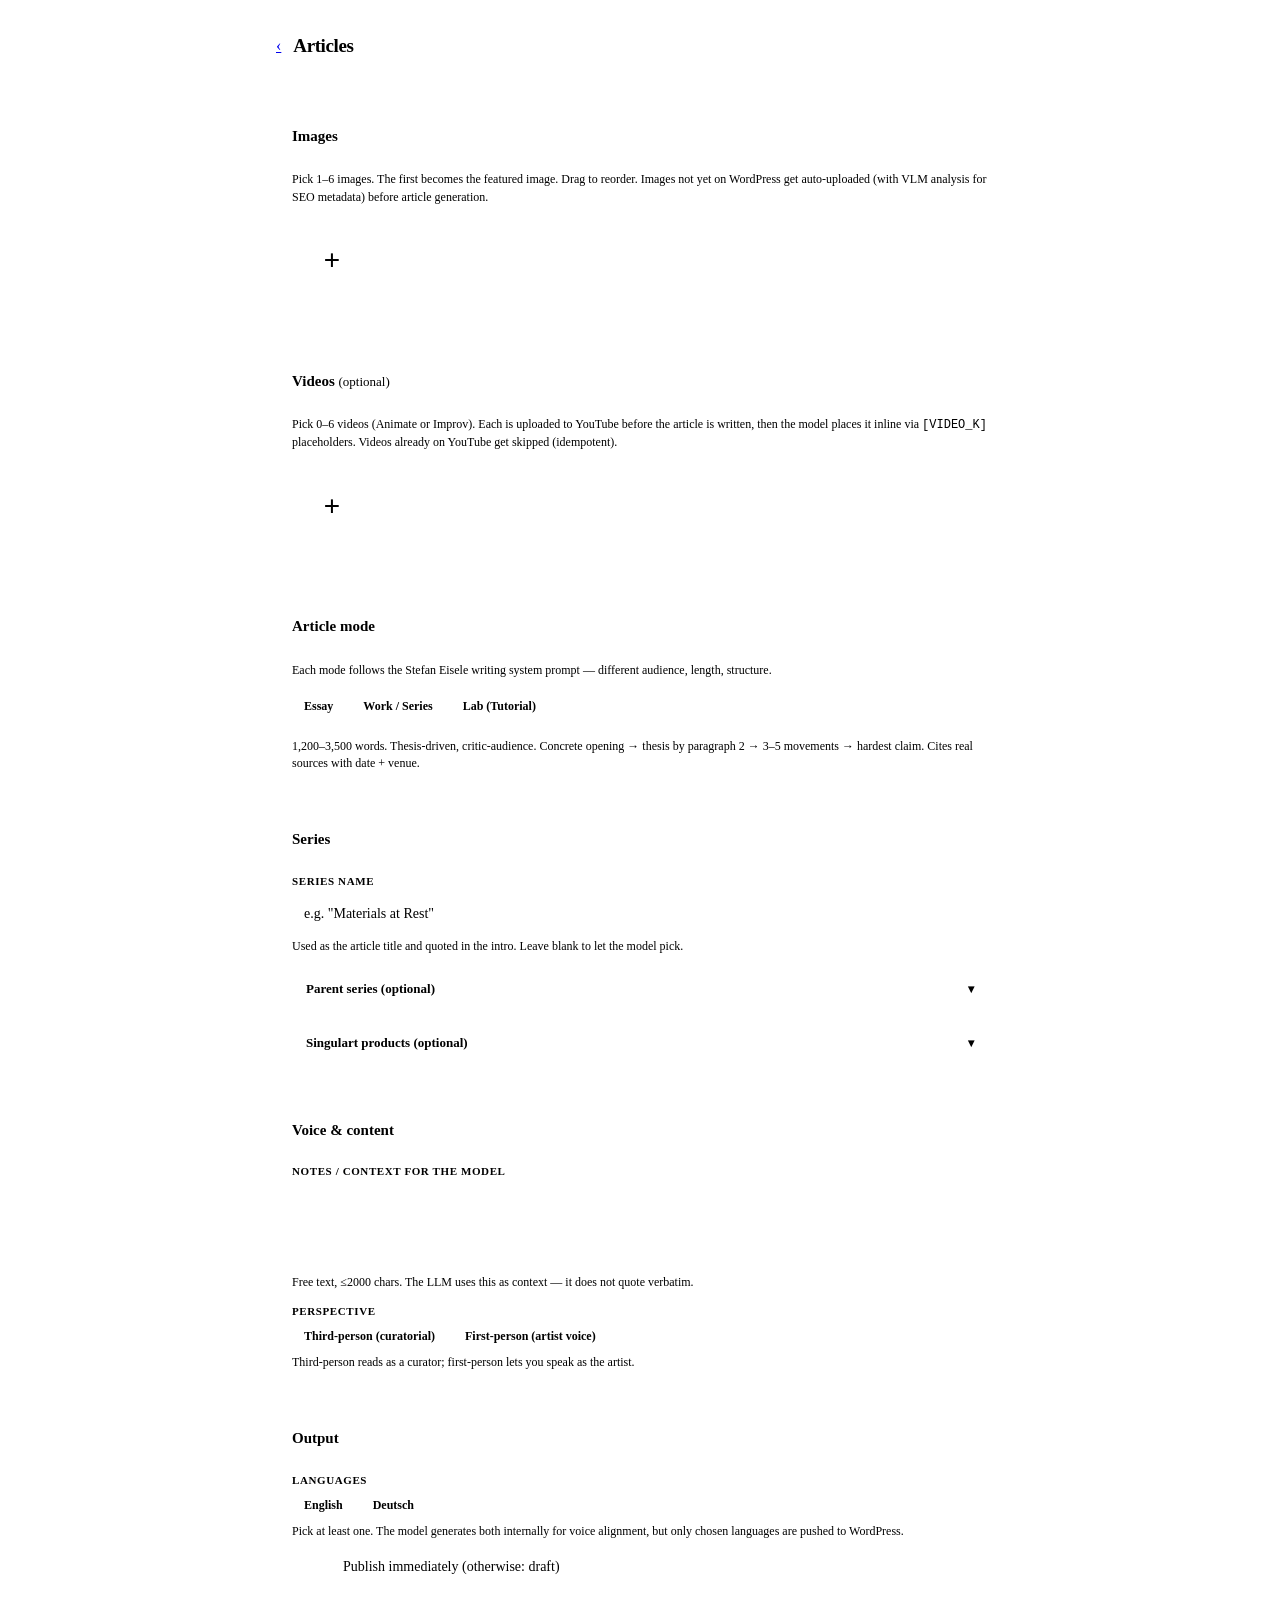
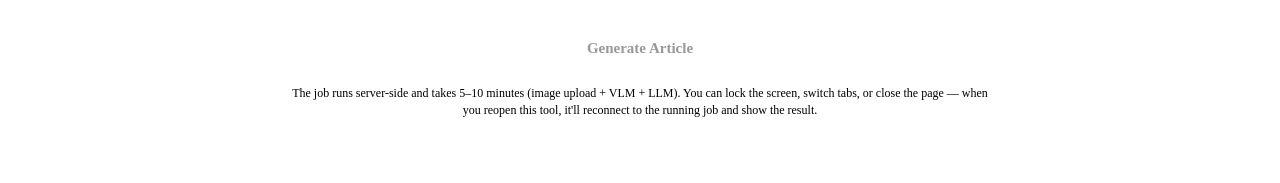
==== frontends/tools/articles/index.html @ 56bf03ab "Articles tool: video picker as 3-col square thumbs (was 2-col 16:9) The wide 16:9 cells at 2 columns" ====
<!DOCTYPE html>
<html lang="en">
<head>
  <meta charset="UTF-8">
  <meta name="viewport" content="width=device-width, initial-scale=1.0, viewport-fit=cover">
  <meta name="theme-color" content="#0a0a0c">
  <title>Articles — art-rium</title>
  <link rel="stylesheet" href="/shared/shared.css">
  <style>
    .app { display: flex; flex-direction: column; min-height: 100dvh; max-width: 760px; margin: 0 auto; padding-top: env(safe-area-inset-top); }
    header { display: flex; align-items: center; gap: 12px; padding: 14px 16px; border-bottom: 1px solid var(--border); flex-shrink: 0; position: sticky; top: 0; background: var(--bg); z-index: 10; }
    header h1 { font-size: 19px; font-weight: 700; letter-spacing: -0.4px; flex: 1; }
    main { flex: 1; padding-bottom: 24px; }

    /* Cards */
    .section { padding: 16px; }
    .card { background: var(--surface); border: 1.5px solid var(--border); border-radius: var(--radius); padding: 16px; display: flex; flex-direction: column; gap: 14px; }
    .card + .card { margin-top: 14px; }
    .card h2 { font-size: 15px; font-weight: 700; }
    .hint { font-size: 12px; color: var(--text-dim); line-height: 1.45; }
    .label { font-size: 11px; font-weight: 700; color: var(--text-dim); text-transform: uppercase; letter-spacing: 0.6px; display: block; margin-bottom: 6px; }

    /* Inputs */
    input[type=text], input[type=url], textarea {
      width: 100%; box-sizing: border-box; resize: none;
      background: var(--surface2); border: 1.5px solid var(--border);
      border-radius: 10px; color: var(--text); font-size: 14px; padding: 10px 12px;
      outline: none; font-family: inherit; line-height: 1.5;
      transition: border-color 0.2s;
    }
    input[type=text]:focus, input[type=url]:focus, textarea:focus { border-color: var(--accent); }
    input[type=text]::placeholder, input[type=url]::placeholder, textarea::placeholder { color: var(--text-dim); }
    textarea { min-height: 70px; }

    /* Image strip */
    .images-strip { display: flex; gap: 8px; align-items: center; flex-wrap: nowrap; overflow-x: auto; scrollbar-width: none; min-height: 80px; }
    .images-strip::-webkit-scrollbar { display: none; }
    .sel-wrap { position: relative; flex-shrink: 0; width: 80px; height: 80px; cursor: grab; }
    .sel-wrap.dragging { opacity: 0.4; }
    .sel-wrap.drag-over { outline: 2px solid var(--accent); outline-offset: 2px; border-radius: 12px; }
    .sel-wrap img { width: 80px; height: 80px; border-radius: 10px; object-fit: cover; display: block; }
    .sel-remove { position: absolute; top: -6px; right: -6px; width: 20px; height: 20px; border-radius: 50%; background: var(--red); color: #fff; border: none; font-size: 13px; font-weight: 700; cursor: pointer; display: flex; align-items: center; justify-content: center; }
    .sel-order { position: absolute; bottom: 4px; left: 4px; background: rgba(0,0,0,0.65); color: #fff; font-size: 10px; font-weight: 700; border-radius: 4px; padding: 1px 5px; }
    .sel-pending { position: absolute; bottom: 4px; right: 4px; background: var(--accent); color: var(--on-accent); font-size: 9px; font-weight: 700; border-radius: 4px; padding: 1px 5px; letter-spacing: 0.4px; }
    .add-btn { flex-shrink: 0; width: 80px; height: 80px; border-radius: 10px; border: 1.5px dashed var(--border); background: var(--surface2); color: var(--text-dim); font-size: 28px; cursor: pointer; display: flex; align-items: center; justify-content: center; }

    /* Chips & toggles */
    .chips { display: flex; gap: 6px; flex-wrap: wrap; }
    .chip { font-size: 12px; font-weight: 600; padding: 6px 12px; border-radius: 6px; border: 1.5px solid var(--border); background: var(--surface2); color: var(--text-dim); cursor: pointer; font-family: inherit; transition: all 0.13s; }
    .chip.active { background: var(--accent-soft); border-color: var(--accent); color: var(--accent); }

    /* Collapsible sections */
    details.collapsible { background: var(--surface2); border: 1.5px solid var(--border); border-radius: 10px; padding: 0; }
    details.collapsible summary { padding: 12px 14px; cursor: pointer; font-size: 13px; font-weight: 600; color: var(--text); list-style: none; display: flex; justify-content: space-between; align-items: center; }
    details.collapsible summary::-webkit-details-marker { display: none; }
    details.collapsible summary::after { content: '▾'; color: var(--text-dim); font-size: 12px; transition: transform 0.2s; }
    details.collapsible[open] summary::after { transform: rotate(180deg); }
    details.collapsible .body { padding: 0 14px 14px; display: flex; flex-direction: column; gap: 10px; }

    /* Singulart rows */
    .sing-row { background: var(--bg); border: 1.5px solid var(--border); border-radius: 8px; padding: 10px; display: flex; flex-direction: column; gap: 6px; position: relative; }
    .sing-row .row-remove { position: absolute; top: 6px; right: 6px; background: none; border: none; color: var(--red); font-size: 16px; cursor: pointer; padding: 2px 6px; }
    .sing-add-btn { padding: 8px; border-radius: 8px; border: 1.5px dashed var(--border); background: transparent; color: var(--text-dim); font-size: 12px; font-weight: 600; cursor: pointer; font-family: inherit; }

    /* Generate button */
    .gen-btn { width: 100%; padding: 14px; border-radius: var(--radius-pill); border: none; background: var(--accent); color: var(--on-accent); font-size: 15px; font-weight: 700; cursor: pointer; font-family: inherit; transition: all 0.13s; }
    .gen-btn:disabled { opacity: 0.4; cursor: default; }
    .gen-btn:active:not(:disabled) { transform: scale(0.98); }

    /* Status / progress */
    #status-card { display: none; }
    #status-card.show { display: flex; }
    .progress-track { width: 100%; height: 6px; background: var(--surface2); border-radius: 3px; overflow: hidden; }
    .progress-fill { height: 100%; border-radius: 3px; background: linear-gradient(90deg, var(--accent), #7dd3fc); background-size: 200% 100%; animation: progress-shimmer 1.6s linear infinite; width: 100%; }
    @keyframes progress-shimmer { 0% { background-position: 200% 0; } 100% { background-position: -200% 0; } }

    /* Result cards */
    #result-section { display: none; }
    #result-section.show { display: block; }
    .lang-badge { display: inline-block; font-size: 10px; font-weight: 700; text-transform: uppercase; letter-spacing: 0.5px; padding: 2px 8px; border-radius: 5px; background: var(--accent-soft); color: var(--accent); }
    .post-card { background: var(--surface); border: 1.5px solid var(--border); border-radius: var(--radius); padding: 14px; margin-bottom: 12px; display: flex; flex-direction: column; gap: 10px; }
    .post-header { display: flex; align-items: center; gap: 10px; }
    .post-title { font-size: 15px; font-weight: 700; flex: 1; }
    .post-row { display: flex; flex-direction: column; gap: 4px; }
    .post-row-label { font-size: 10px; font-weight: 700; color: var(--text-dim); text-transform: uppercase; letter-spacing: 0.6px; }
    .post-row-value { font-size: 13px; color: var(--text); line-height: 1.45; }
    .post-row-value.dim { color: var(--text-dim); }
    .post-tags { display: flex; gap: 5px; flex-wrap: wrap; }
    .post-tag { font-size: 11px; padding: 2px 8px; border-radius: 4px; background: var(--surface2); color: var(--text-dim); }
    .post-actions { display: flex; gap: 8px; }
    .post-action { flex: 1; padding: 8px; border-radius: 8px; border: 1.5px solid var(--border); background: var(--surface2); color: var(--text); font-size: 13px; font-weight: 600; cursor: pointer; font-family: inherit; text-align: center; text-decoration: none; transition: all 0.13s; }
    .post-action.primary { background: var(--accent); border-color: var(--accent); color: var(--on-accent); }
    .error-card { background: rgba(255,69,58,0.08); border: 1.5px solid rgba(255,69,58,0.3); color: var(--red); padding: 12px 14px; border-radius: 10px; font-size: 13px; word-break: break-word; }

    /* Picker modal */
    #picker-modal { display: none; position: fixed; inset: 0; z-index: 100; background: var(--bg); flex-direction: column; padding-top: env(safe-area-inset-top); }
    #picker-modal.show { display: flex; }
    .picker-header { display: flex; align-items: center; gap: 12px; padding: 14px 16px; border-bottom: 1px solid var(--border); flex-shrink: 0; }
    .picker-header h2 { font-size: 17px; font-weight: 700; flex: 1; }
    .picker-done-btn { background: var(--accent); border: none; color: var(--on-accent); font-size: 14px; font-weight: 700; padding: 7px 16px; border-radius: 8px; cursor: pointer; font-family: inherit; }
    .picker-controls { padding: 10px 16px; border-bottom: 1px solid var(--border); flex-shrink: 0; display: flex; gap: 10px; align-items: center; }
    #picker-search { flex: 1; background: var(--surface2); border: 1.5px solid transparent; border-radius: 10px; color: var(--text); font-size: 15px; padding: 9px 14px; outline: none; font-family: inherit; }
    #picker-search:focus { border-color: var(--accent); }
    #picker-grid { flex: 1; min-height: 0; overflow-y: auto; display: grid; grid-template-columns: repeat(3, 1fr); gap: 3px; padding: 3px; }
    .picker-cell { position: relative; height: 0; padding-bottom: 100%; cursor: pointer; overflow: hidden; border-radius: 4px; background: var(--surface2); }
    .picker-cell img { position: absolute; inset: 0; width: 100%; height: 100%; object-fit: cover; display: block; }
    .picker-cell.not-uploaded::before { content: 'Not on WP'; position: absolute; bottom: 4px; left: 4px; background: rgba(0,0,0,0.75); color: var(--red); font-size: 9px; font-weight: 700; padding: 2px 5px; border-radius: 3px; z-index: 2; }
    .sel-overlay { position: absolute; inset: 0; background: rgba(224,122,58,0.35); display: none; align-items: center; justify-content: center; font-size: 28px; color: #fff; }
    .picker-cell.selected .sel-overlay { display: flex; }
    .picker-cell.selected { outline: 3px solid var(--accent); outline-offset: -3px; }
    .order-badge { position: absolute; top: 5px; left: 5px; background: var(--accent); color: var(--on-accent); font-size: 11px; font-weight: 700; border-radius: 50%; width: 22px; height: 22px; display: none; align-items: center; justify-content: center; z-index: 2; }
    .picker-cell.selected .order-badge { display: flex; }
    .picker-count { background: var(--accent); color: var(--on-accent); font-size: 12px; font-weight: 700; border-radius: 10px; padding: 2px 8px; display: none; }
    .picker-count.show { display: inline-block; }
    .picker-empty { padding: 40px 20px; text-align: center; color: var(--text-dim); font-size: 14px; grid-column: 1 / -1; }

    /* Video strip — same layout as images, with YT badge + duration hint */
    .sel-wrap .sel-yt { position: absolute; top: 4px; right: 4px; background: rgba(255,0,0,0.85); color: #fff; font-size: 8px; font-weight: 800; border-radius: 3px; padding: 1px 4px; letter-spacing: 0.4px; }
    .sel-wrap .sel-kind { position: absolute; bottom: 4px; right: 4px; background: rgba(0,0,0,0.7); color: #fff; font-size: 8px; font-weight: 700; border-radius: 3px; padding: 1px 4px; text-transform: uppercase; letter-spacing: 0.4px; }

    /* Video picker — square thumbs, 3 per row to match the gallery feel */
    #video-picker-modal #picker-grid { grid-template-columns: repeat(3, 1fr); }
    .video-cell { position: relative; cursor: pointer; overflow: hidden; border-radius: 6px; background: var(--surface2); display: flex; flex-direction: column; }
    .video-cell .video-thumb-wrap { position: relative; width: 100%; padding-bottom: 100%; background: #000; }
    .video-cell img { position: absolute; inset: 0; width: 100%; height: 100%; object-fit: cover; }
    .video-cell .video-meta { padding: 6px 8px; font-size: 11px; color: var(--text-dim); line-height: 1.35; display: flex; flex-direction: column; gap: 2px; }
    .video-cell .video-prompt { color: var(--text); display: -webkit-box; -webkit-line-clamp: 2; -webkit-box-orient: vertical; overflow: hidden; }
    .video-cell .video-tags { display: flex; gap: 4px; flex-wrap: wrap; font-size: 9px; text-transform: uppercase; letter-spacing: 0.4px; }
    .video-cell .video-tag { background: var(--surface); border: 1px solid var(--border); border-radius: 3px; padding: 0 4px; }
    .video-cell .video-tag.yt { background: rgba(255,0,0,0.15); color: #ff6b6b; border-color: rgba(255,0,0,0.3); }
    .video-cell.selected { outline: 3px solid var(--accent); outline-offset: -3px; }
    .video-cell .sel-overlay { position: absolute; inset: 0; background: rgba(224,122,58,0.35); display: none; align-items: center; justify-content: center; font-size: 28px; color: #fff; }
    .video-cell.selected .sel-overlay { display: flex; }
    .video-cell .order-badge { position: absolute; top: 5px; left: 5px; background: var(--accent); color: var(--on-accent); font-size: 11px; font-weight: 700; border-radius: 50%; width: 22px; height: 22px; display: none; align-items: center; justify-content: center; z-index: 2; }
    .video-cell.selected .order-badge { display: flex; }

    .yt-not-configured { color: var(--red); font-size: 12px; }

    /* Switch */
    .switch { display: flex; align-items: center; gap: 8px; }
    .switch input[type=checkbox] { appearance: none; width: 36px; height: 20px; background: var(--surface2); border: 1.5px solid var(--border); border-radius: 12px; position: relative; cursor: pointer; transition: all 0.2s; }
    .switch input[type=checkbox]:checked { background: var(--accent); border-color: var(--accent); }
    .switch input[type=checkbox]::after { content: ''; position: absolute; top: 2px; left: 2px; width: 14px; height: 14px; border-radius: 50%; background: var(--text); transition: transform 0.2s; }
    .switch input[type=checkbox]:checked::after { transform: translateX(16px); background: #000; }
    .switch label { font-size: 14px; color: var(--text); cursor: pointer; }

    #toast { position: fixed; bottom: calc(env(safe-area-inset-bottom) + 90px); left: 50%; transform: translateX(-50%) translateY(12px); background: var(--surface2); border: 1px solid var(--border); color: var(--text); font-size: 14px; font-weight: 500; padding: 10px 18px; border-radius: 20px; opacity: 0; transition: opacity 0.25s, transform 0.25s; pointer-events: none; white-space: nowrap; z-index: 999; }
    #toast.show { opacity: 1; transform: translateX(-50%) translateY(0); }
    #toast.error { background: rgba(255,69,58,0.2); color: var(--red); }
  </style>
</head>
<body>
<div class="app">
  <header>
    <a class="back-btn" href="/">‹</a>
    <h1>Articles</h1>
  </header>

  <main>
    <!-- Form -->
    <div class="section">
      <!-- Images -->
      <div class="card">
        <h2>Images</h2>
        <div class="hint">Pick 1–6 images. The first becomes the featured image. Drag to reorder. Images not yet on WordPress get auto-uploaded (with VLM analysis for SEO metadata) before article generation.</div>
        <div class="images-strip" id="images-strip">
          <button class="add-btn" id="add-btn" onclick="openPicker()">+</button>
        </div>
        <div class="hint" id="img-status"></div>
      </div>

      <!-- Videos (optional) -->
      <div class="card" id="videos-card">
        <h2>Videos <span style="font-weight:400;color:var(--text-dim);font-size:13px">(optional)</span></h2>
        <div class="hint">Pick 0–6 videos (Animate or Improv). Each is uploaded to YouTube before the article is written, then the model places it inline via <code>[VIDEO_K]</code> placeholders. Videos already on YouTube get skipped (idempotent).</div>
        <div class="images-strip" id="videos-strip">
          <button class="add-btn" id="add-video-btn" onclick="openVideoPicker()">+</button>
        </div>
        <div class="hint" id="video-status"></div>
      </div>

      <!-- Article mode -->
      <div class="card">
        <h2>Article mode</h2>
        <div class="hint">Each mode follows the Stefan Eisele writing system prompt — different audience, length, structure.</div>
        <div class="chips" id="mode-chips">
          <button type="button" class="chip active" data-mode="essay" onclick="setMode('essay', this)">Essay</button>
          <button type="button" class="chip" data-mode="work" onclick="setMode('work', this)">Work / Series</button>
          <button type="button" class="chip" data-mode="lab" onclick="setMode('lab', this)">Lab (Tutorial)</button>
        </div>
        <div class="hint" id="mode-hint" style="margin-top:4px">1,200–3,500 words. Thesis-driven, critic-audience. Concrete opening → thesis by paragraph 2 → 3–5 movements → hardest claim. Cites real sources with date + venue.</div>
      </div>

      <!-- Series identity (Work mode only) -->
      <div class="card" id="series-card">
        <h2>Series</h2>
        <div>
          <label class="label" for="series-name-input">Series name</label>
          <input type="text" id="series-name-input" placeholder='e.g. "Materials at Rest"' maxlength="120">
          <div class="hint" style="margin-top:4px" id="series-hint">Used as the article title and quoted in the intro. Leave blank to let the model pick.</div>
        </div>

        <details class="collapsible" id="parent-collapsible">
          <summary>Parent series (optional)</summary>
          <div class="body">
            <div class="hint">If this series continues a prior body of work, link to its page. The LLM weaves an inline anchor into the “Larger Practice” section.</div>
            <div>
              <label class="label" for="parent-name-input">Parent name</label>
              <input type="text" id="parent-name-input" placeholder='e.g. "Rust Orange and Dim Blue"' maxlength="120">
            </div>
            <div>
              <label class="label" for="parent-url-input">Parent URL</label>
              <input type="url" id="parent-url-input" placeholder="https://www.stefaneisele.com/series/...">
            </div>
          </div>
        </details>

        <details class="collapsible" id="singulart-collapsible">
          <summary>Singulart products (optional)</summary>
          <div class="body">
            <div class="hint">Add up to 10 product links. Each renders as a card in the “Available Works” section.</div>
            <div id="sing-rows"></div>
            <button type="button" class="sing-add-btn" onclick="addSingulartRow()">+ Add Singulart product</button>
          </div>
        </details>
      </div>

      <!-- Voice & content -->
      <div class="card">
        <h2>Voice & content</h2>
        <div>
          <label class="label" for="notes-input">Notes / context for the model</label>
          <textarea id="notes-input" rows="3" placeholder="" maxlength="2000"></textarea>
          <div class="hint" style="margin-top:4px" id="notes-hint">Free text, ≤2000 chars. The LLM uses this as context — it does not quote verbatim.</div>
        </div>

        <div id="perspective-row">
          <label class="label">Perspective</label>
          <div class="chips" id="artist-mode-chips">
            <button type="button" class="chip active" data-mode="third_person" onclick="setArtistMode('third_person', this)">Third-person (curatorial)</button>
            <button type="button" class="chip" data-mode="first_person" onclick="setArtistMode('first_person', this)">First-person (artist voice)</button>
          </div>
          <div class="hint" style="margin-top:4px">Third-person reads as a curator; first-person lets you speak as the artist.</div>
        </div>
      </div>

      <!-- Output -->
      <div class="card">
        <h2>Output</h2>
        <div>
          <label class="label">Languages</label>
          <div class="chips" id="lang-chips">
            <button type="button" class="chip active" data-lang="en" onclick="toggleLang('en', this)">English</button>
            <button type="button" class="chip active" data-lang="de" onclick="toggleLang('de', this)">Deutsch</button>
          </div>
          <div class="hint" style="margin-top:4px">Pick at least one. The model generates both internally for voice alignment, but only chosen languages are pushed to WordPress.</div>
        </div>

        <div class="switch">
          <input type="checkbox" id="publish-toggle">
          <label for="publish-toggle">Publish immediately (otherwise: draft)</label>
        </div>
      </div>

      <!-- Generate -->
      <div class="card">
        <button class="gen-btn" id="gen-btn" onclick="generate()" disabled>Generate Article</button>
        <div class="hint" style="text-align:center">The job runs server-side and takes 5–10 minutes (image upload + VLM + LLM). You can lock the screen, switch tabs, or close the page — when you reopen this tool, it'll reconnect to the running job and show the result.</div>
      </div>

      <!-- Status -->
      <div class="card" id="status-card">
        <h2>Generating…</h2>
        <div class="progress-track"><div class="progress-fill"></div></div>
        <div class="hint" id="status-message">Calling the LLM. The model writes EN/DE in one pass.</div>
        <div class="hint" id="status-elapsed" style="font-variant-numeric: tabular-nums;">Elapsed: 0s</div>
      </div>

      <!-- Result -->
      <div id="result-section">
        <div class="card" style="margin-top:14px">
          <h2 id="result-heading">Result</h2>
          <div id="result-list"></div>
        </div>
      </div>
    </div>
  </main>
</div>

<!-- Picker modal -->
<div id="picker-modal">
  <div class="picker-header">
    <button class="back-btn" onclick="closePicker()">✕</button>
    <h2>Choose images</h2>
    <span class="picker-count" id="picker-count">0</span>
    <button class="picker-done-btn" onclick="closePicker()">Done</button>
  </div>
  <div class="picker-controls">
    <input type="search" id="picker-search" placeholder="Search…" autocomplete="off">
    <div class="switch">
      <input type="checkbox" id="picker-wp-only" onchange="onPickerFilterChange()">
      <label for="picker-wp-only" style="white-space:nowrap;font-size:12px">WP only</label>
    </div>
  </div>
  <div id="picker-grid"></div>
</div>

<!-- Video picker modal -->
<div id="video-picker-modal" class="picker-modal-like" style="display:none;position:fixed;inset:0;z-index:100;background:var(--bg);flex-direction:column;padding-top:env(safe-area-inset-top)">
  <div class="picker-header">
    <button class="back-btn" onclick="closeVideoPicker()">✕</button>
    <h2>Choose videos</h2>
    <span class="picker-count" id="video-picker-count">0</span>
    <button class="picker-done-btn" onclick="closeVideoPicker()">Done</button>
  </div>
  <div class="picker-controls">
    <div class="chips" id="video-filter-chips" style="flex:1">
      <button type="button" class="chip active" data-filter="all" onclick="setVideoFilter('all', this)">All</button>
      <button type="button" class="chip" data-filter="animate" onclick="setVideoFilter('animate', this)">Animate</button>
      <button type="button" class="chip" data-filter="improv"  onclick="setVideoFilter('improv', this)">Improv</button>
    </div>
  </div>
  <div id="video-picker-grid" style="flex:1;min-height:0;overflow-y:auto;display:grid;grid-template-columns:repeat(3,1fr);gap:8px;padding:8px"></div>
</div>

<div id="toast"></div>

<script src="/shared/shared.js"></script>
<script>
// ── State ─────────────────────────────────────────────────────────────────────
const state = {
  apiKey: ArtRium.getApiKey(),
  selectedImages: [],
  selectedVideos: [],
  mode: 'essay',                                  // 'essay' | 'work' | 'lab'
  artistMode: 'third_person',
  languages: new Set(['en', 'de']),
  singulart: [],   // [{title, url, thumbnail_url}, ...]
  // Image picker
  pickerImages: [], pickerSearch: '', pickerPage: 0, pickerLoading: false, pickerDone: false,
  pickerWpOnly: false,
  pickerSelection: new Map(),
  // Video picker
  pickerVideos: [], pickerVideosLoaded: false, pickerVideosLoading: false,
  videoFilter: 'all',                             // 'all' | 'animate' | 'improv'
  videoPickerSelection: new Map(),
  youtubeConfigured: null,                        // null = unknown; true/false after /status
  // Generation
  busy: false, elapsedTimer: null, startTs: 0,
  activeJobId: null, pollTimer: null,
};

// Per-mode copy and UI affordances. Single source of truth for the mode picker.
const MODE_CONFIG = {
  essay: {
    hint: '1,200–3,500 words. Thesis-driven, critic-audience. Concrete opening → thesis by paragraph 2 → 3–5 movements → hardest claim. Cites real sources with date + venue.',
    notesPlaceholder: "Optional. The thesis you want to defend, 2–3 reference sources (philosophers, critics, fellow artists) with dates + venues, and any concrete opening anchor. e.g. 'Argue that AI Slop is the visible tip of human disengagement. Cite Francesco D'Isa, Philosophical Salon, Dec 2025.'",
    notesHint: 'Free text, ≤2000 chars. Essay-mode anchors: thesis statement + citation candidates.',
    showSeriesCard: false,
    showPerspective: false,                       // essays are first-person by default
    seriesLabel: 'Anchoring series (optional)',
    seriesHint: 'Mention only if it serves the thesis.',
  },
  work: {
    hint: '250–600 words. Curatorial. Opening tension line → 2–4 paragraphs → optional Singulart + parent-series sections → metadata block. The work carries the post; the text frames it.',
    notesPlaceholder: "Optional. Mood, materials, technical context. e.g. 'Focus on the way light dies inside the rust. The series came from a residency in Lisbon.'",
    notesHint: 'Free text, ≤2000 chars. The LLM uses this as context — it does not quote verbatim.',
    showSeriesCard: true,
    showPerspective: true,
    seriesLabel: 'Series name',
    seriesHint: 'Used as the article title. Leave blank to let the model pick.',
  },
  lab: {
    hint: '600–1,500 words. Tight, workmanlike, peer-to-peer. Problem → Approach → Steps + code blocks → Result → Why it matters. SEO foregrounded — title matches search intent literally.',
    notesPlaceholder: "Optional. Tool stack, model versions, hardware (e.g. RTX 4060 Ti 16GB). Specific friction this workflow solves. e.g. 'Z-Image Turbo + Tile-VAE upscaler at 4096². Tested on RTX 4060 Ti 16GB. Goal: seam-free tactile micro-detail.'",
    notesHint: 'Free text, ≤2000 chars. Lab-mode anchors: tools, hardware, reproducibility details.',
    showSeriesCard: false,
    showPerspective: false,                       // labs are first-person workmanlike
    seriesLabel: 'Workflow title (optional)',
    seriesHint: 'A short name for the technique. Leave blank to let the model pick.',
  },
};

const $ = id => document.getElementById(id);
const api = (url, opts={}) => ArtRium.apiFetch(url, opts, state.apiKey);
const withAuth = url => ArtRium.withAuth(url, state.apiKey);
const PICKER_LIMIT = 60;
const MAX_IMAGES = 6;
const MAX_VIDEOS = 6;

const ANIMATE_WORKFLOWS = new Set(['i2v_multi', 'flf2v']);
const IMPROV_WORKFLOWS  = new Set(['improv_synth', 'improv_hands', 'improv_pip']);

function _videoKind(v) {
  if (ANIMATE_WORKFLOWS.has(v.workflow)) return 'animate';
  if (IMPROV_WORKFLOWS.has(v.workflow))  return 'improv';
  return 'other';
}

function _videoKindLabel(v) {
  const k = _videoKind(v);
  if (k === 'animate') return 'animate';
  if (v.workflow === 'improv_synth') return 'improv-synth';
  if (v.workflow === 'improv_hands') return 'improv-hands';
  if (v.workflow === 'improv_pip')   return 'improv-pip';
  return v.workflow || 'video';
}

const _esc = s => String(s ?? '').replace(/&/g,'&amp;').replace(/</g,'&lt;').replace(/>/g,'&gt;').replace(/"/g,'&quot;');

// ── Image strip ───────────────────────────────────────────────────────────────
function renderStrip() {
  const strip = $('images-strip');
  strip.querySelectorAll('.sel-wrap').forEach(el => el.remove());
  const addBtn = $('add-btn');
  state.selectedImages.forEach((img, idx) => {
    const wrap = document.createElement('div');
    wrap.className = 'sel-wrap';
    wrap.draggable = true;
    wrap.dataset.idx = String(idx);
    const pendingBadge = img.wp_uploaded ? '' : '<span class="sel-pending" title="Will be uploaded to WordPress before generation">UPLOAD</span>';
    wrap.innerHTML = `
      <img src="${withAuth(img.thumb_url)}" alt="">
      <span class="sel-order">${idx+1}</span>
      ${pendingBadge}
      <button class="sel-remove" onclick="removeImage(${idx})" title="Remove">×</button>`;
    _wireDrag(wrap);
    strip.insertBefore(wrap, addBtn);
  });
  addBtn.style.display = state.selectedImages.length >= MAX_IMAGES ? 'none' : '';
  _updateImgStatus();
  _updateGenButton();
}

function _updateImgStatus() {
  const n = state.selectedImages.length;
  const pending = state.selectedImages.filter(i => !i.wp_uploaded).length;
  let layout = '';
  if (n === 0)      layout = '';
  else if (n === 1) layout = '1 image · single-image rich article (no gallery)';
  else if (n <= 3)  layout = `${n} images · 1 gallery after Concept`;
  else              layout = `${n} images · 2 galleries (split between Concept and Visual Language)`;
  const upHint = pending ? ` · ${pending} will be uploaded + VLM-analyzed before generation (~30s each)` : '';
  $('img-status').textContent = layout + upHint;
}

function removeImage(idx) {
  state.selectedImages.splice(idx, 1);
  renderStrip();
}

// Drag-reorder
let _dragFromIdx = null;
function _wireDrag(el) {
  el.addEventListener('dragstart', e => {
    _dragFromIdx = parseInt(el.dataset.idx);
    el.classList.add('dragging');
    e.dataTransfer.effectAllowed = 'move';
  });
  el.addEventListener('dragend',   () => { el.classList.remove('dragging'); _dragFromIdx = null;
    document.querySelectorAll('.sel-wrap.drag-over').forEach(w => w.classList.remove('drag-over'));
  });
  el.addEventListener('dragover',  e => { e.preventDefault(); e.dataTransfer.dropEffect = 'move'; el.classList.add('drag-over'); });
  el.addEventListener('dragleave', () => el.classList.remove('drag-over'));
  el.addEventListener('drop', e => {
    e.preventDefault();
    el.classList.remove('drag-over');
    const to = parseInt(el.dataset.idx);
    if (_dragFromIdx === null || _dragFromIdx === to) return;
    const [moved] = state.selectedImages.splice(_dragFromIdx, 1);
    state.selectedImages.splice(to, 0, moved);
    renderStrip();
  });
}

// ── Picker ────────────────────────────────────────────────────────────────────
function openPicker() {
  state.pickerSelection = new Map(state.selectedImages.map((img, i) => [img.id, i + 1]));
  $('picker-modal').classList.add('show');
  loadPickerImages(true);
  updatePickerCount();
}

function closePicker() {
  $('picker-modal').classList.remove('show');
  // Build new selection: ordered by pickerSelection[order], picking from pickerImages or current selectedImages
  const idMap = new Map(state.selectedImages.map(i => [i.id, i]));
  state.pickerImages.forEach(i => idMap.set(i.id, i));
  const ordered = [...state.pickerSelection.entries()]
    .sort((a, b) => a[1] - b[1])
    .map(([id]) => idMap.get(id))
    .filter(Boolean);
  state.selectedImages = ordered.slice(0, MAX_IMAGES);
  renderStrip();
}

function onPickerFilterChange() {
  state.pickerWpOnly = $('picker-wp-only').checked;
  loadPickerImages(true);
}

async function loadPickerImages(reset=false) {
  if (state.pickerLoading) return;
  if (!reset && state.pickerDone) return;
  if (reset) { state.pickerImages=[]; state.pickerPage=0; state.pickerDone=false; $('picker-grid').innerHTML=''; }
  state.pickerLoading = true;
  const offset = state.pickerPage * PICKER_LIMIT;
  const q = new URLSearchParams({ limit: String(PICKER_LIMIT), offset: String(offset) });
  if (state.pickerSearch) q.set('search', state.pickerSearch);
  if (state.pickerWpOnly) q.set('wp_uploaded', 'true');
  try {
    const r = await api(`/api/images?${q}`);
    const imgs = await r.json();
    if (imgs.length < PICKER_LIMIT) state.pickerDone = true;
    state.pickerPage++;
    state.pickerImages.push(...imgs);
    appendPickerCells(imgs);
    if (reset && imgs.length === 0) {
      $('picker-grid').innerHTML = `<div class="picker-empty">No images. ${state.pickerWpOnly ? 'Try unchecking “WP only” or upload images via /tools/gallery first.' : ''}</div>`;
    }
  } catch (e) {
    ArtRium.toast(e.message || 'Failed to load images', true);
  } finally {
    state.pickerLoading = false;
  }
}

function appendPickerCells(imgs) {
  const grid = $('picker-grid');
  for (const img of imgs) {
    const cell = document.createElement('div');
    cell.className = 'picker-cell';
    if (!img.wp_uploaded) cell.classList.add('not-uploaded');
    cell.dataset.id = img.id;
    const order = state.pickerSelection.get(img.id);
    if (order !== undefined) cell.classList.add('selected');
    cell.innerHTML = `<img src="${withAuth(img.thumb_url)}" alt=""><div class="sel-overlay">✓</div><div class="order-badge">${order || ''}</div>`;
    cell.onclick = () => toggleCell(cell, img);
    grid.appendChild(cell);
  }
}

function toggleCell(cell, img) {
  if (state.pickerSelection.has(img.id)) {
    state.pickerSelection.delete(img.id);
    const sorted = [...state.pickerSelection.entries()].sort((a,b)=>a[1]-b[1]);
    state.pickerSelection = new Map(sorted.map(([id], i) => [id, i + 1]));
  } else {
    if (state.pickerSelection.size >= MAX_IMAGES) {
      ArtRium.toast(`Maximum ${MAX_IMAGES} images`, true);
      return;
    }
    state.pickerSelection.set(img.id, state.pickerSelection.size + 1);
  }
  refreshPickerCells();
  updatePickerCount();
}

function refreshPickerCells() {
  $('picker-grid').querySelectorAll('.picker-cell').forEach(cell => {
    const order = state.pickerSelection.get(cell.dataset.id);
    cell.classList.toggle('selected', order !== undefined);
    const badge = cell.querySelector('.order-badge');
    if (badge) badge.textContent = order !== undefined ? order : '';
  });
}

function updatePickerCount() {
  const n = state.pickerSelection.size;
  const el = $('picker-count');
  el.textContent = String(n);
  el.classList.toggle('show', n > 0);
}

// ── Video strip + picker ──────────────────────────────────────────────────────
function renderVideoStrip() {
  const strip = $('videos-strip');
  strip.querySelectorAll('.sel-wrap').forEach(el => el.remove());
  const addBtn = $('add-video-btn');
  state.selectedVideos.forEach((v, idx) => {
    const wrap = document.createElement('div');
    wrap.className = 'sel-wrap';
    wrap.dataset.idx = String(idx);
    const ytBadge   = v.youtube_uploaded ? '<span class="sel-yt" title="Already on YouTube">YT</span>' : '';
    const kindBadge = `<span class="sel-kind">${_esc(_videoKind(v))}</span>`;
    wrap.innerHTML = `
      <img src="${withAuth(v.thumb_url)}" alt="">
      <span class="sel-order">${idx+1}</span>
      ${ytBadge}
      ${kindBadge}
      <button class="sel-remove" onclick="removeVideo(${idx})" title="Remove">×</button>`;
    strip.insertBefore(wrap, addBtn);
  });
  addBtn.style.display = state.selectedVideos.length >= MAX_VIDEOS ? 'none' : '';
  _updateVideoStatus();
  _updateGenButton();
}

function removeVideo(idx) {
  state.selectedVideos.splice(idx, 1);
  renderVideoStrip();
}

function _updateVideoStatus() {
  const status = $('video-status');
  const n = state.selectedVideos.length;
  if (state.youtubeConfigured === false) {
    status.innerHTML = `<span class="yt-not-configured">YouTube not configured — run <code>python scripts/youtube_auth.py</code> to enable video embeds.</span>`;
    $('add-video-btn').disabled = true;
    $('add-video-btn').style.opacity = '0.4';
    return;
  }
  $('add-video-btn').disabled = false;
  $('add-video-btn').style.opacity = '';
  if (n === 0) {
    status.textContent = 'Optional — leave empty for an image-only article.';
  } else {
    const pending = state.selectedVideos.filter(v => !v.youtube_uploaded).length;
    const upHint = pending ? ` · ${pending} will be uploaded to YouTube (~10–30s each)` : ' · all already on YouTube';
    status.textContent = `${n} video${n === 1 ? '' : 's'} · model will place [VIDEO_1]…[VIDEO_${n}] inline${upHint}`;
  }
}

async function openVideoPicker() {
  if (state.youtubeConfigured === false) {
    ArtRium.toast('YouTube not configured — see hint below', true);
    return;
  }
  state.videoPickerSelection = new Map(state.selectedVideos.map((v, i) => [v.id, i + 1]));
  $('video-picker-modal').style.display = 'flex';
  if (!state.pickerVideosLoaded) await loadPickerVideos();
  renderVideoPickerGrid();
  updateVideoPickerCount();
}

function closeVideoPicker() {
  $('video-picker-modal').style.display = 'none';
  const idMap = new Map(state.selectedVideos.map(v => [v.id, v]));
  state.pickerVideos.forEach(v => idMap.set(v.id, v));
  const ordered = [...state.videoPickerSelection.entries()]
    .sort((a, b) => a[1] - b[1])
    .map(([id]) => idMap.get(id))
    .filter(Boolean);
  state.selectedVideos = ordered.slice(0, MAX_VIDEOS);
  renderVideoStrip();
}

async function loadPickerVideos() {
  if (state.pickerVideosLoading) return;
  state.pickerVideosLoading = true;
  try {
    const r = await api('/api/video');
    const vids = await r.json();
    state.pickerVideos = vids.filter(v => v.status === 'done' && v.thumb_url);
    state.pickerVideosLoaded = true;
  } catch (e) {
    ArtRium.toast(e.message || 'Failed to load videos', true);
  } finally {
    state.pickerVideosLoading = false;
  }
}

function setVideoFilter(filter, el) {
  state.videoFilter = filter;
  document.querySelectorAll('#video-filter-chips .chip').forEach(c => c.classList.remove('active'));
  el.classList.add('active');
  renderVideoPickerGrid();
}

function renderVideoPickerGrid() {
  const grid = $('video-picker-grid');
  grid.innerHTML = '';
  const filtered = state.pickerVideos.filter(v => {
    if (state.videoFilter === 'all') return true;
    return _videoKind(v) === state.videoFilter;
  });
  if (filtered.length === 0) {
    grid.innerHTML = `<div class="picker-empty" style="grid-column:1/-1">No videos. Generate one in /tools/video or /tools/improv first.</div>`;
    return;
  }
  for (const v of filtered) {
    const cell = document.createElement('div');
    cell.className = 'video-cell';
    cell.dataset.id = v.id;
    const order = state.videoPickerSelection.get(v.id);
    if (order !== undefined) cell.classList.add('selected');
    const ytTag = v.youtube_uploaded ? '<span class="video-tag yt">on YT</span>' : '';
    const prompt = v.prompt ? _esc(v.prompt) : '<em style="color:var(--text-dim)">no prompt</em>';
    cell.innerHTML = `
      <div class="video-thumb-wrap">
        <img src="${withAuth(v.thumb_url)}" alt="">
        <div class="sel-overlay">✓</div>
        <div class="order-badge">${order || ''}</div>
      </div>
      <div class="video-meta">
        <div class="video-tags">
          <span class="video-tag">${_esc(_videoKindLabel(v))}</span>
          ${ytTag}
        </div>
        <div class="video-prompt">${prompt}</div>
      </div>`;
    cell.onclick = () => toggleVideoCell(cell, v);
    grid.appendChild(cell);
  }
}

function toggleVideoCell(cell, v) {
  if (state.videoPickerSelection.has(v.id)) {
    state.videoPickerSelection.delete(v.id);
    const sorted = [...state.videoPickerSelection.entries()].sort((a,b)=>a[1]-b[1]);
    state.videoPickerSelection = new Map(sorted.map(([id], i) => [id, i + 1]));
  } else {
    if (state.videoPickerSelection.size >= MAX_VIDEOS) {
      ArtRium.toast(`Maximum ${MAX_VIDEOS} videos`, true);
      return;
    }
    state.videoPickerSelection.set(v.id, state.videoPickerSelection.size + 1);
  }
  refreshVideoPickerCells();
  updateVideoPickerCount();
}

function refreshVideoPickerCells() {
  $('video-picker-grid').querySelectorAll('.video-cell').forEach(cell => {
    const order = state.videoPickerSelection.get(cell.dataset.id);
    cell.classList.toggle('selected', order !== undefined);
    const badge = cell.querySelector('.order-badge');
    if (badge) badge.textContent = order !== undefined ? order : '';
  });
}

function updateVideoPickerCount() {
  const n = state.videoPickerSelection.size;
  const el = $('video-picker-count');
  el.textContent = String(n);
  el.classList.toggle('show', n > 0);
}

async function _refreshYoutubeStatus() {
  try {
    const r = await api('/api/wordpress/status');
    const data = await r.json();
    state.youtubeConfigured = !!(data.youtube && data.youtube.configured);
  } catch (e) {
    state.youtubeConfigured = false;
  }
  _updateVideoStatus();
}

let _searchTimer;
$('picker-search').addEventListener('input', e => {
  clearTimeout(_searchTimer);
  state.pickerSearch = e.target.value;
  _searchTimer = setTimeout(() => loadPickerImages(true), 350);
});
$('picker-grid').addEventListener('scroll', () => {
  const el = $('picker-grid');
  if (el.scrollTop + el.clientHeight >= el.scrollHeight - 80) loadPickerImages(false);
});

// ── Form controls ─────────────────────────────────────────────────────────────
function setMode(mode, el) {
  state.mode = mode;
  document.querySelectorAll('#mode-chips .chip').forEach(c => c.classList.remove('active'));
  el.classList.add('active');
  _applyModeUI();
}

function _applyModeUI() {
  const cfg = MODE_CONFIG[state.mode] || MODE_CONFIG.essay;
  // Mode hint + notes copy.
  $('mode-hint').textContent     = cfg.hint;
  $('notes-input').placeholder   = cfg.notesPlaceholder;
  $('notes-hint').textContent    = cfg.notesHint;
  // Series card (used by Work only — others get a slim "anchoring series" input).
  $('series-card').style.display = '';   // always shown — Essay/Lab keep just the series-name input
  $('series-hint').textContent   = cfg.seriesHint;
  document.querySelector('label[for="series-name-input"]').textContent = cfg.seriesLabel;
  // Hide parent + singulart collapsibles outside Work mode.
  $('parent-collapsible').style.display    = cfg.showSeriesCard ? '' : 'none';
  $('singulart-collapsible').style.display = cfg.showSeriesCard ? '' : 'none';
  // Perspective row — Work only.
  $('perspective-row').style.display = cfg.showPerspective ? '' : 'none';
}

function setArtistMode(mode, el) {
  state.artistMode = mode;
  document.querySelectorAll('#artist-mode-chips .chip').forEach(c => c.classList.remove('active'));
  el.classList.add('active');
}

function toggleLang(lang, el) {
  if (state.languages.has(lang)) {
    if (state.languages.size === 1) { ArtRium.toast('At least one language required', true); return; }
    state.languages.delete(lang);
    el.classList.remove('active');
  } else {
    state.languages.add(lang);
    el.classList.add('active');
  }
}

function addSingulartRow() {
  if (state.singulart.length >= 10) { ArtRium.toast('Maximum 10 products', true); return; }
  state.singulart.push({title: '', url: '', thumbnail_url: ''});
  renderSingulartRows();
}

function removeSingulartRow(idx) {
  state.singulart.splice(idx, 1);
  renderSingulartRows();
}

function _captureSingulart() {
  document.querySelectorAll('#sing-rows .sing-row').forEach((row, idx) => {
    if (!state.singulart[idx]) return;
    state.singulart[idx] = {
      title: row.querySelector('[data-key=title]').value.trim(),
      url:   row.querySelector('[data-key=url]').value.trim(),
      thumbnail_url: row.querySelector('[data-key=thumbnail_url]').value.trim(),
    };
  });
}

function renderSingulartRows() {
  const wrap = $('sing-rows');
  wrap.innerHTML = '';
  state.singulart.forEach((it, idx) => {
    const row = document.createElement('div');
    row.className = 'sing-row';
    row.innerHTML = `
      <button type="button" class="row-remove" onclick="removeSingulartRow(${idx})" title="Remove">×</button>
      <input type="text" data-key="title" placeholder="Title (e.g. 'Untitled #4')" value="${_esc(it.title)}">
      <input type="url"  data-key="url"   placeholder="https://www.singulart.com/…" value="${_esc(it.url)}">
      <input type="url"  data-key="thumbnail_url" placeholder="Thumbnail URL (image)" value="${_esc(it.thumbnail_url)}">
    `;
    wrap.appendChild(row);
  });
}

// ── Generate button enable/disable ────────────────────────────────────────────
function _updateGenButton() {
  const ok = state.selectedImages.length >= 1 && !state.busy;
  $('gen-btn').disabled = !ok;
}

// ── Generate ──────────────────────────────────────────────────────────────────
const JOB_STORAGE_KEY = 'articles_active_job';

async function generate() {
  if (state.busy) return;
  if (state.selectedImages.length < 1) return;

  _captureSingulart();
  const validSingulart = state.singulart.filter(s => s.title && s.url && s.thumbnail_url);
  const partialSingulart = state.singulart.length - validSingulart.length;
  if (partialSingulart > 0) {
    ArtRium.toast(`${partialSingulart} Singulart row(s) incomplete and will be skipped.`);
  }

  const seriesName = $('series-name-input').value.trim() || null;
  const parentName = $('parent-name-input').value.trim();
  const parentUrl  = $('parent-url-input').value.trim();
  let parentSeries = null;
  if (parentName && parentUrl) parentSeries = {name: parentName, url: parentUrl};
  else if (parentName || parentUrl) {
    ArtRium.toast('Parent series needs both name and URL — skipping.', true);
  }

  const body = {
    image_ids:       state.selectedImages.map(i => i.id),
    video_ids:       state.selectedVideos.map(v => v.id),
    mode:            state.mode,
    series_name:     seriesName,
    parent_series:   parentSeries,
    singulart_links: validSingulart.length ? validSingulart : null,
    notes:           $('notes-input').value.trim() || null,
    artist_mode:     state.artistMode,
    languages:       [...state.languages],
    publish:         $('publish-toggle').checked,
  };

  _enterBusy('Queuing job…');

  try {
    const r = await api('/api/wordpress/article/generate', {
      method: 'POST',
      headers: {'Content-Type': 'application/json'},
      body: JSON.stringify(body),
    });
    const data = await r.json();
    if (!data.job_id) throw new Error('Server did not return a job_id');
    localStorage.setItem(JOB_STORAGE_KEY, JSON.stringify({job_id: data.job_id, started_at: Date.now()}));
    state.activeJobId = data.job_id;
    ArtRium.toast('Job queued — you can lock the screen, results will be here when you come back.');
    pollJob(data.job_id);
  } catch (e) {
    _exitBusy();
    renderError(e.message || String(e));
    ArtRium.toast('Failed to start article job', true);
  }
}

function _enterBusy(initialMessage) {
  state.busy = true;
  _updateGenButton();
  $('gen-btn').textContent = 'Generating…';
  $('status-card').classList.add('show');
  $('result-section').classList.remove('show');
  $('status-message').textContent = initialMessage || 'Working…';
  if (!state.startTs) state.startTs = Date.now();
  if (state.elapsedTimer) clearInterval(state.elapsedTimer);
  state.elapsedTimer = setInterval(() => {
    const s = Math.floor((Date.now() - state.startTs) / 1000);
    const mm = Math.floor(s / 60), ss = s % 60;
    $('status-elapsed').textContent = `Elapsed: ${mm}:${String(ss).padStart(2,'0')}`;
  }, 1000);
}

function _exitBusy() {
  state.busy = false;
  state.activeJobId = null;
  state.startTs = 0;
  if (state.elapsedTimer) { clearInterval(state.elapsedTimer); state.elapsedTimer = null; }
  if (state.pollTimer)    { clearTimeout(state.pollTimer);    state.pollTimer = null; }
  $('status-card').classList.remove('show');
  $('gen-btn').textContent = 'Generate Article';
  _updateGenButton();
}

async function pollJob(jobId) {
  state.activeJobId = jobId;
  let job;
  try {
    const r = await api(`/api/wordpress/article/jobs/${jobId}`);
    job = await r.json();
  } catch (e) {
    // 404 (server restart wiped tracker) or network blip
    if (e.message?.includes('404') || /not found/i.test(e.message)) {
      localStorage.removeItem(JOB_STORAGE_KEY);
      _exitBusy();
      renderError(`Job ${jobId.slice(0,8)}… is no longer tracked (server may have restarted). Any posts that did finish are still in WordPress.`);
      return;
    }
    // Transient error → keep polling
    state.pollTimer = setTimeout(() => pollJob(jobId), 5000);
    return;
  }

  // Update status line based on phase
  $('status-message').textContent = job.message || job.phase || job.status;

  if (job.status === 'done') {
    localStorage.removeItem(JOB_STORAGE_KEY);
    _exitBusy();
    if (job.result) {
      renderResult(job.result);
      ArtRium.toast(`Article generated · ${job.result.articles?.length || 0} post(s)`);
    } else {
      renderError('Job marked done but no result payload.');
    }
    return;
  }
  if (job.status === 'failed') {
    localStorage.removeItem(JOB_STORAGE_KEY);
    _exitBusy();
    renderError(job.error || job.message || 'Article generation failed');
    ArtRium.toast('Article generation failed', true);
    return;
  }
  // Still in progress → keep polling. Faster cadence early, slower once we're in the long LLM phase.
  const cadence = job.phase === 'llm' ? 6000 : 3000;
  state.pollTimer = setTimeout(() => pollJob(jobId), cadence);
}

async function _resumeIfActiveJob() {
  const raw = localStorage.getItem(JOB_STORAGE_KEY);
  if (!raw) return;
  try {
    const {job_id, started_at} = JSON.parse(raw);
    if (!job_id) return;
    // If older than 30 minutes, drop — almost certainly stale.
    if (started_at && Date.now() - started_at > 30 * 60 * 1000) {
      localStorage.removeItem(JOB_STORAGE_KEY);
      return;
    }
    if (started_at) state.startTs = started_at;
    _enterBusy('Reconnecting to in-progress job…');
    pollJob(job_id);
  } catch (_) {
    localStorage.removeItem(JOB_STORAGE_KEY);
  }
}

function renderResult(data) {
  $('result-section').classList.add('show');
  $('result-heading').textContent = `Result · ${data.articles.length} post(s) · group ${data.translation_group_id.slice(0,8)}…`;
  const list = $('result-list');
  list.innerHTML = '';
  data.articles.forEach(a => list.appendChild(makePostCard(a)));
}

function makePostCard(a) {
  const card = document.createElement('div');
  card.className = 'post-card';
  const langName = {en:'English', de:'Deutsch'}[a.language] || a.language;
  const modeName = a.mode ? ({essay:'Essay', work:'Work / Series', lab:'Lab'}[a.mode] || a.mode) : null;
  const tags = (a.tags || []).map(t => `<span class="post-tag">${_esc(t)}</span>`).join('');
  card.innerHTML = `
    <div class="post-header">
      <span class="lang-badge">${langName}</span>
      ${modeName ? `<span class="lang-badge" style="background:rgba(125,211,252,0.15);color:#7dd3fc">${_esc(modeName)}</span>` : ''}
      <span class="post-title">${_esc(a.title)}</span>
      <span class="post-tag" style="background:${a.status === 'published' ? 'rgba(78,168,112,0.18)' : 'var(--accent-soft)'};color:${a.status === 'published' ? 'var(--green)' : 'var(--accent)'}">${_esc(a.status)}</span>
    </div>
    ${a.focus_keyphrase ? `
      <div class="post-row">
        <div class="post-row-label">Focus keyphrase</div>
        <div class="post-row-value">${_esc(a.focus_keyphrase)}</div>
      </div>` : ''}
    ${a.meta_description ? `
      <div class="post-row">
        <div class="post-row-label">Meta description (Yoast)</div>
        <div class="post-row-value dim">${_esc(a.meta_description)}</div>
      </div>` : ''}
    ${a.excerpt ? `
      <div class="post-row">
        <div class="post-row-label">Excerpt</div>
        <div class="post-row-value dim">${_esc(a.excerpt)}</div>
      </div>` : ''}
    ${tags ? `
      <div class="post-row">
        <div class="post-row-label">Tags</div>
        <div class="post-tags">${tags}</div>
      </div>` : ''}
    <div class="post-actions">
      <a class="post-action primary" href="${_esc(a.wp_link)}" target="_blank" rel="noopener">View</a>
      <a class="post-action" href="${_esc(a.wp_link)}&action=edit" target="_blank" rel="noopener">Edit in WP</a>
    </div>
  `;
  return card;
}

function renderError(msg) {
  $('result-section').classList.add('show');
  $('result-heading').textContent = 'Generation failed';
  const list = $('result-list');
  list.innerHTML = `<div class="error-card">${_esc(msg)}</div>`;
}

// ── Init ──────────────────────────────────────────────────────────────────────
window.addEventListener('load', () => {
  if (!state.apiKey) {
    ArtRium.toast('Set your API key in /tools/gallery first.', true);
  }
  _applyModeUI();
  renderStrip();
  renderVideoStrip();
  renderSingulartRows();
  _refreshYoutubeStatus();
  _resumeIfActiveJob();
});

// Refresh the poll cadence when the tab returns from background. Mobile
// browsers throttle setTimeout heavily on locked screens — a visibility-change
// kick gives us a fresh fetch the instant the user looks at the screen.
document.addEventListener('visibilitychange', () => {
  if (document.visibilityState === 'visible' && state.activeJobId && !state.pollTimer) {
    pollJob(state.activeJobId);
  }
});
</script>
</body>
</html>
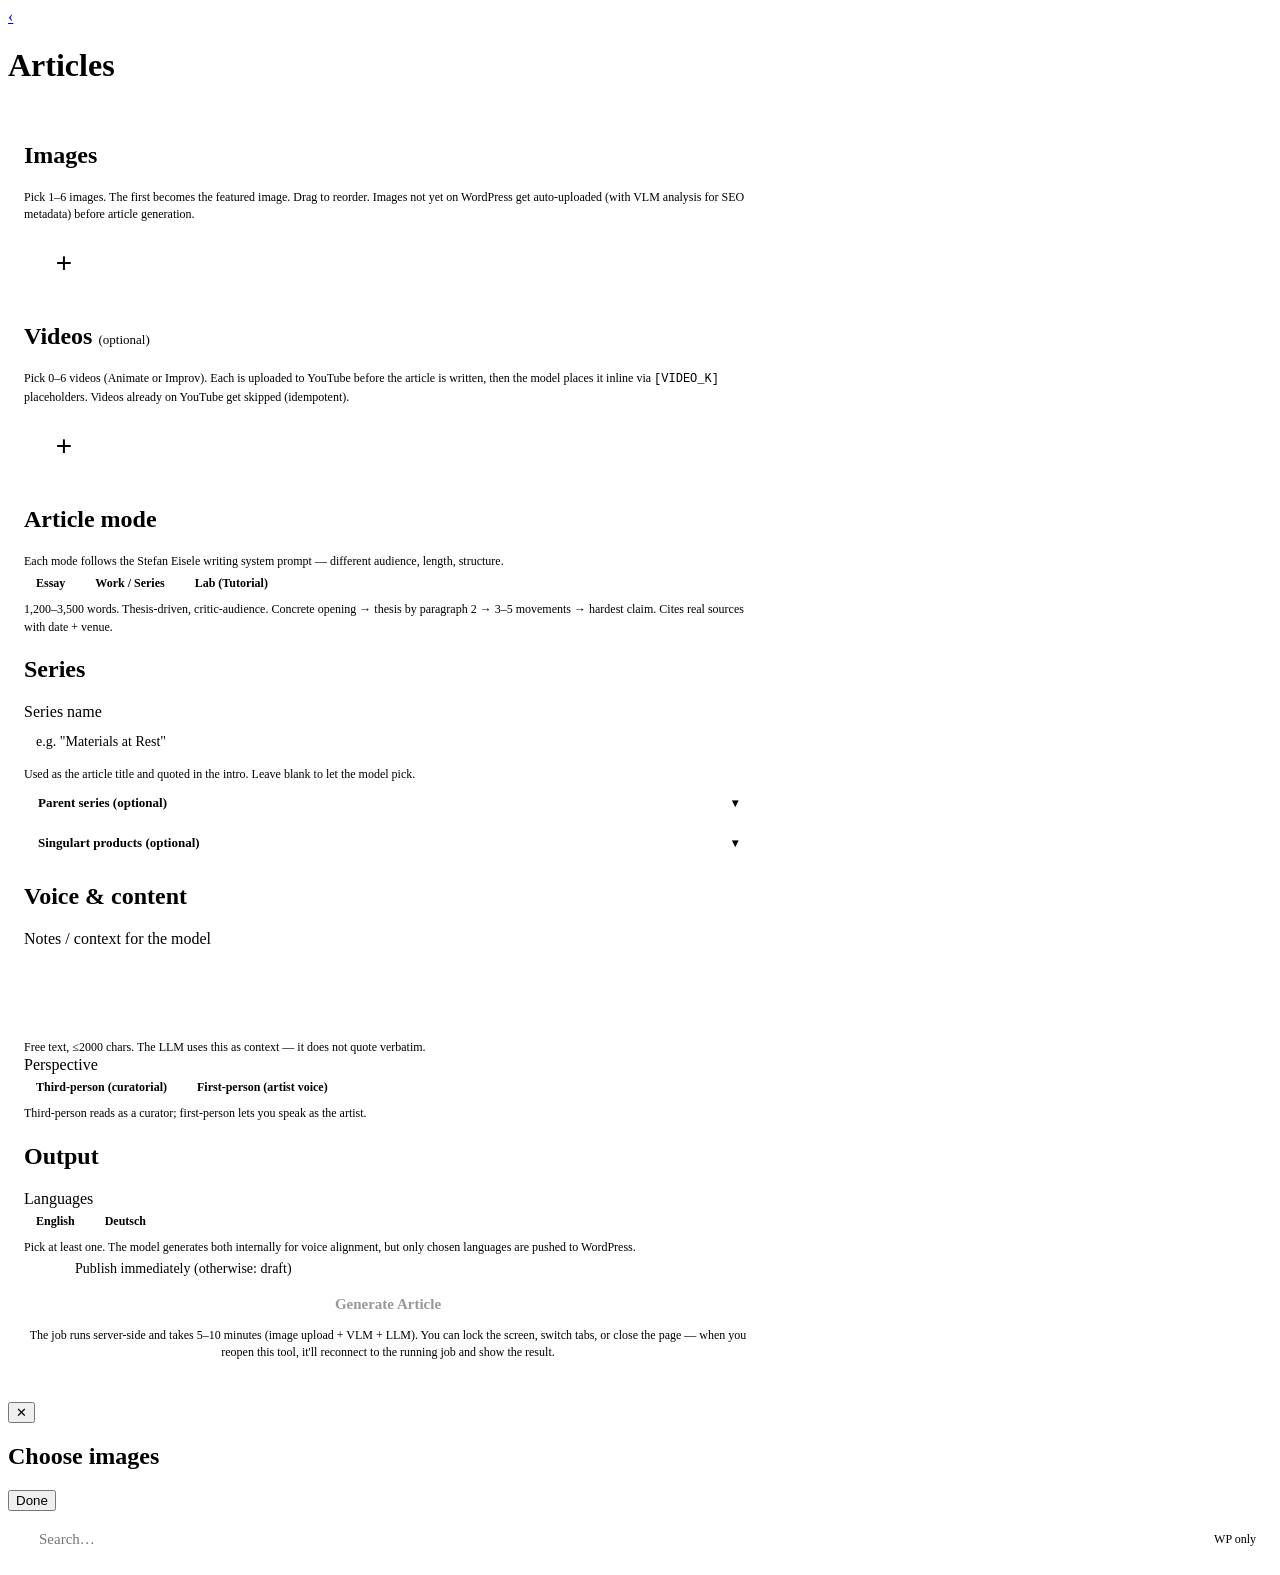
==== commit 53b3bcd5: "Consolidate shared frontend CSS/JS component layer Header/.app shell, card, progress bar, step-pill," ====
--- a/frontends/tools/articles/index.html
+++ b/frontends/tools/articles/index.html
@@ -7,18 +7,13 @@
   <title>Articles — art-rium</title>
   <link rel="stylesheet" href="/shared/shared.css">
   <style>
-    .app { display: flex; flex-direction: column; min-height: 100dvh; max-width: 760px; margin: 0 auto; padding-top: env(safe-area-inset-top); }
-    header { display: flex; align-items: center; gap: 12px; padding: 14px 16px; border-bottom: 1px solid var(--border); flex-shrink: 0; position: sticky; top: 0; background: var(--bg); z-index: 10; }
-    header h1 { font-size: 19px; font-weight: 700; letter-spacing: -0.4px; flex: 1; }
+    .app { min-height: 100dvh; max-width: 760px; }
+    header { position: sticky; top: 0; background: var(--bg); z-index: 10; }
     main { flex: 1; padding-bottom: 24px; }
 
     /* Cards */
     .section { padding: 16px; }
-    .card { background: var(--surface); border: 1.5px solid var(--border); border-radius: var(--radius); padding: 16px; display: flex; flex-direction: column; gap: 14px; }
-    .card + .card { margin-top: 14px; }
-    .card h2 { font-size: 15px; font-weight: 700; }
     .hint { font-size: 12px; color: var(--text-dim); line-height: 1.45; }
-    .label { font-size: 11px; font-weight: 700; color: var(--text-dim); text-transform: uppercase; letter-spacing: 0.6px; display: block; margin-bottom: 6px; }
 
     /* Inputs */
     input[type=text], input[type=url], textarea {
@@ -70,8 +65,8 @@
     /* Status / progress */
     #status-card { display: none; }
     #status-card.show { display: flex; }
-    .progress-track { width: 100%; height: 6px; background: var(--surface2); border-radius: 3px; overflow: hidden; }
-    .progress-fill { height: 100%; border-radius: 3px; background: linear-gradient(90deg, var(--accent), #7dd3fc); background-size: 200% 100%; animation: progress-shimmer 1.6s linear infinite; width: 100%; }
+    /* Indeterminate shimmer — overrides shared.css's determinate .progress-fill */
+    .progress-fill { background-size: 200% 100%; animation: progress-shimmer 1.6s linear infinite; width: 100%; }
     @keyframes progress-shimmer { 0% { background-position: 200% 0; } 100% { background-position: -200% 0; } }
 
     /* Result cards */
@@ -92,24 +87,12 @@
     .post-action.primary { background: var(--accent); border-color: var(--accent); color: var(--on-accent); }
     .error-card { background: rgba(255,69,58,0.08); border: 1.5px solid rgba(255,69,58,0.3); color: var(--red); padding: 12px 14px; border-radius: 10px; font-size: 13px; word-break: break-word; }
 
-    /* Picker modal */
-    #picker-modal { display: none; position: fixed; inset: 0; z-index: 100; background: var(--bg); flex-direction: column; padding-top: env(safe-area-inset-top); }
-    #picker-modal.show { display: flex; }
-    .picker-header { display: flex; align-items: center; gap: 12px; padding: 14px 16px; border-bottom: 1px solid var(--border); flex-shrink: 0; }
-    .picker-header h2 { font-size: 17px; font-weight: 700; flex: 1; }
-    .picker-done-btn { background: var(--accent); border: none; color: var(--on-accent); font-size: 14px; font-weight: 700; padding: 7px 16px; border-radius: 8px; cursor: pointer; font-family: inherit; }
+    /* Picker modal (base in shared.css; deltas only below) */
     .picker-controls { padding: 10px 16px; border-bottom: 1px solid var(--border); flex-shrink: 0; display: flex; gap: 10px; align-items: center; }
     #picker-search { flex: 1; background: var(--surface2); border: 1.5px solid transparent; border-radius: 10px; color: var(--text); font-size: 15px; padding: 9px 14px; outline: none; font-family: inherit; }
     #picker-search:focus { border-color: var(--accent); }
-    #picker-grid { flex: 1; min-height: 0; overflow-y: auto; display: grid; grid-template-columns: repeat(3, 1fr); gap: 3px; padding: 3px; }
-    .picker-cell { position: relative; height: 0; padding-bottom: 100%; cursor: pointer; overflow: hidden; border-radius: 4px; background: var(--surface2); }
-    .picker-cell img { position: absolute; inset: 0; width: 100%; height: 100%; object-fit: cover; display: block; }
     .picker-cell.not-uploaded::before { content: 'Not on WP'; position: absolute; bottom: 4px; left: 4px; background: rgba(0,0,0,0.75); color: var(--red); font-size: 9px; font-weight: 700; padding: 2px 5px; border-radius: 3px; z-index: 2; }
-    .sel-overlay { position: absolute; inset: 0; background: rgba(224,122,58,0.35); display: none; align-items: center; justify-content: center; font-size: 28px; color: #fff; }
-    .picker-cell.selected .sel-overlay { display: flex; }
-    .picker-cell.selected { outline: 3px solid var(--accent); outline-offset: -3px; }
-    .order-badge { position: absolute; top: 5px; left: 5px; background: var(--accent); color: var(--on-accent); font-size: 11px; font-weight: 700; border-radius: 50%; width: 22px; height: 22px; display: none; align-items: center; justify-content: center; z-index: 2; }
-    .picker-cell.selected .order-badge { display: flex; }
+    .picker-cell .order-badge { width: 22px; height: 22px; z-index: 2; }
     .picker-count { background: var(--accent); color: var(--on-accent); font-size: 12px; font-weight: 700; border-radius: 10px; padding: 2px 8px; display: none; }
     .picker-count.show { display: inline-block; }
     .picker-empty { padding: 40px 20px; text-align: center; color: var(--text-dim); font-size: 14px; grid-column: 1 / -1; }
@@ -382,7 +365,7 @@
 };
 
 const $ = id => document.getElementById(id);
-const api = (url, opts={}) => ArtRium.apiFetch(url, opts, state.apiKey);
+const api = ArtRium.makeApiFetch(() => state.apiKey);
 const withAuth = url => ArtRium.withAuth(url, state.apiKey);
 const PICKER_LIMIT = 60;
 const MAX_IMAGES = 6;
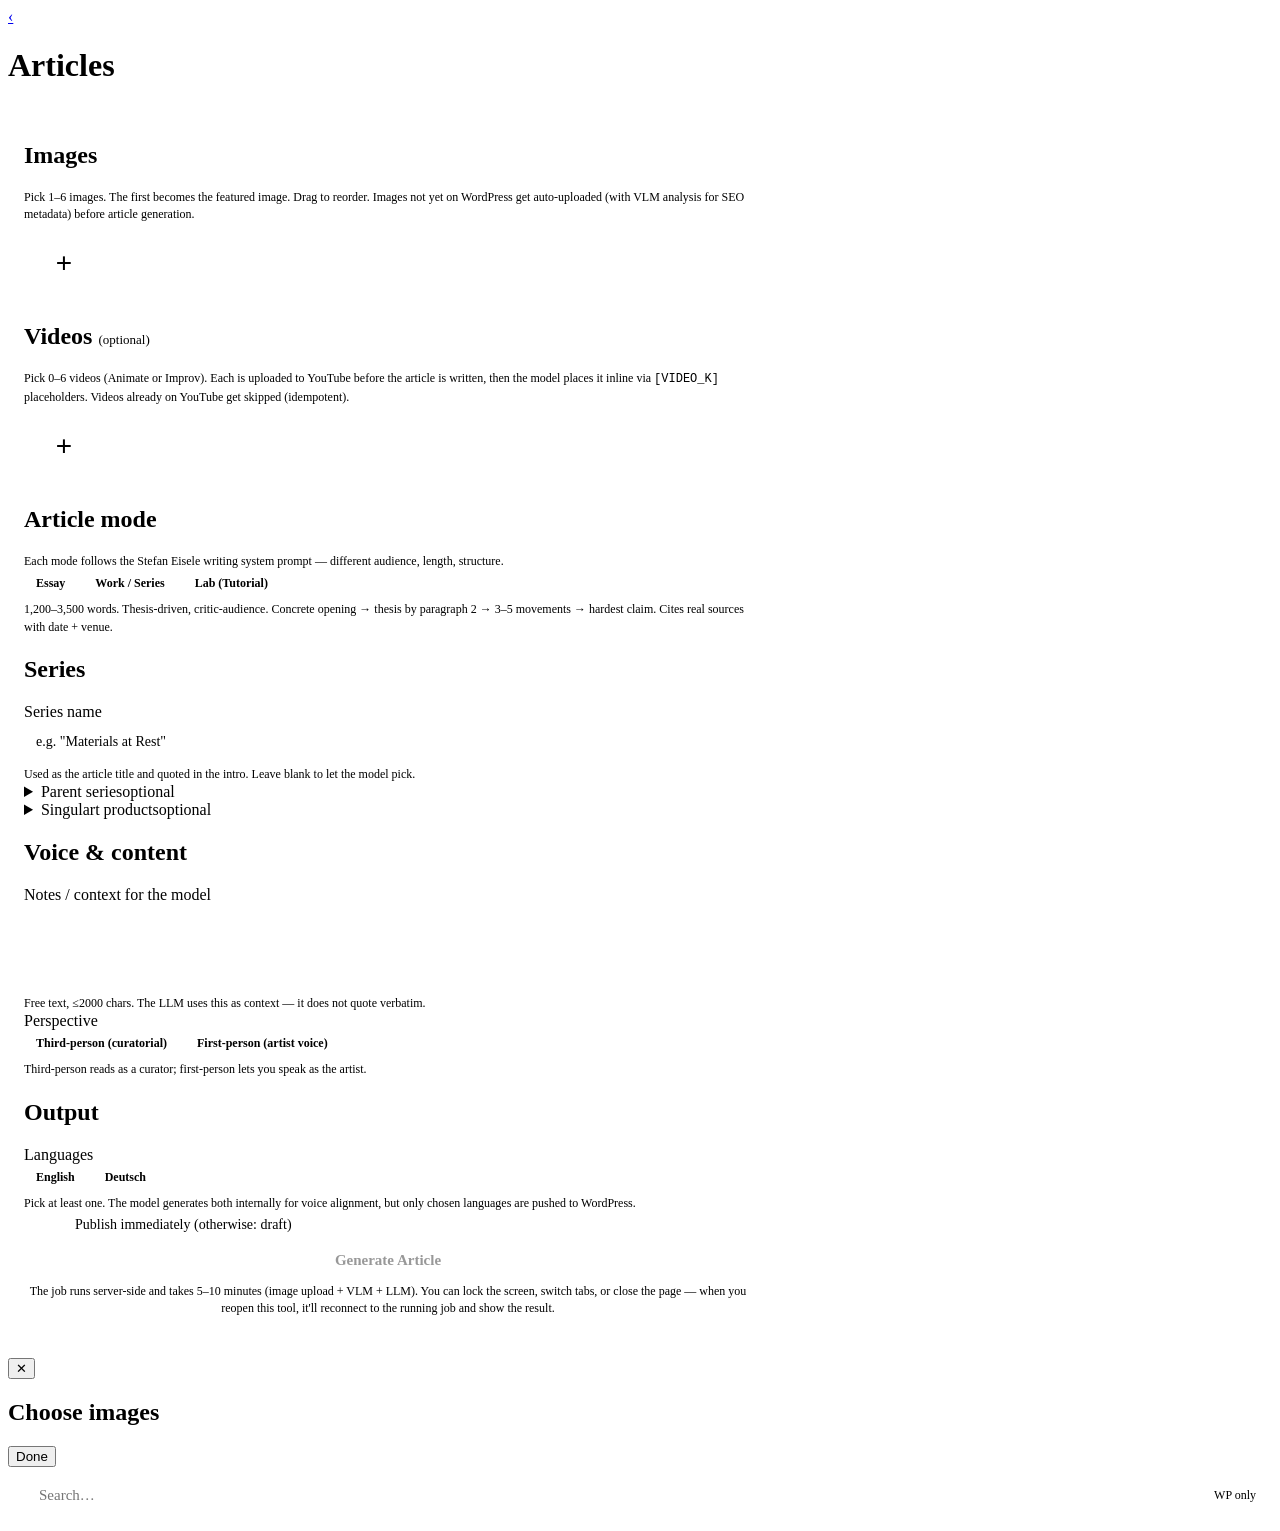
==== commit 29ddd7d2: "Simplify the video tool and unify collapsible UI across tools with a shared .fold The video form and" ====
--- a/frontends/tools/articles/index.html
+++ b/frontends/tools/articles/index.html
@@ -44,13 +44,7 @@
     .chip { font-size: 12px; font-weight: 600; padding: 6px 12px; border-radius: 6px; border: 1.5px solid var(--border); background: var(--surface2); color: var(--text-dim); cursor: pointer; font-family: inherit; transition: all 0.13s; }
     .chip.active { background: var(--accent-soft); border-color: var(--accent); color: var(--accent); }
 
-    /* Collapsible sections */
-    details.collapsible { background: var(--surface2); border: 1.5px solid var(--border); border-radius: 10px; padding: 0; }
-    details.collapsible summary { padding: 12px 14px; cursor: pointer; font-size: 13px; font-weight: 600; color: var(--text); list-style: none; display: flex; justify-content: space-between; align-items: center; }
-    details.collapsible summary::-webkit-details-marker { display: none; }
-    details.collapsible summary::after { content: '▾'; color: var(--text-dim); font-size: 12px; transition: transform 0.2s; }
-    details.collapsible[open] summary::after { transform: rotate(180deg); }
-    details.collapsible .body { padding: 0 14px 14px; display: flex; flex-direction: column; gap: 10px; }
+    /* Collapsible sections: the shared .fold (shared.css) */
 
     /* Singulart rows */
     .sing-row { background: var(--bg); border: 1.5px solid var(--border); border-radius: 8px; padding: 10px; display: flex; flex-direction: column; gap: 6px; position: relative; }
@@ -183,9 +177,9 @@
           <div class="hint" style="margin-top:4px" id="series-hint">Used as the article title and quoted in the intro. Leave blank to let the model pick.</div>
         </div>
 
-        <details class="collapsible" id="parent-collapsible">
-          <summary>Parent series (optional)</summary>
-          <div class="body">
+        <details class="fold" id="parent-collapsible">
+          <summary><span class="fold-title">Parent series</span><span class="fold-value">optional</span></summary>
+          <div class="fold-body">
             <div class="hint">If this series continues a prior body of work, link to its page. The LLM weaves an inline anchor into the “Larger Practice” section.</div>
             <div>
               <label class="label" for="parent-name-input">Parent name</label>
@@ -198,9 +192,9 @@
           </div>
         </details>
 
-        <details class="collapsible" id="singulart-collapsible">
-          <summary>Singulart products (optional)</summary>
-          <div class="body">
+        <details class="fold" id="singulart-collapsible">
+          <summary><span class="fold-title">Singulart products</span><span class="fold-value">optional</span></summary>
+          <div class="fold-body">
             <div class="hint">Add up to 10 product links. Each renders as a card in the “Available Works” section.</div>
             <div id="sing-rows"></div>
             <button type="button" class="sing-add-btn" onclick="addSingulartRow()">+ Add Singulart product</button>
@@ -371,7 +365,8 @@
 const MAX_IMAGES = 6;
 const MAX_VIDEOS = 6;
 
-const ANIMATE_WORKFLOWS = new Set(['i2v_multi', 'flf2v']);
+// 'ltx_i2v' is retired but still on rows generated before the MiniMax switch.
+const ANIMATE_WORKFLOWS = new Set(['i2v_multi', 'minimax_i2v', 'minimax_flf', 'ltx_i2v', 'flf2v']);
 const IMPROV_WORKFLOWS  = new Set(['improv_synth', 'improv_hands', 'improv_pip']);
 
 function _videoKind(v) {
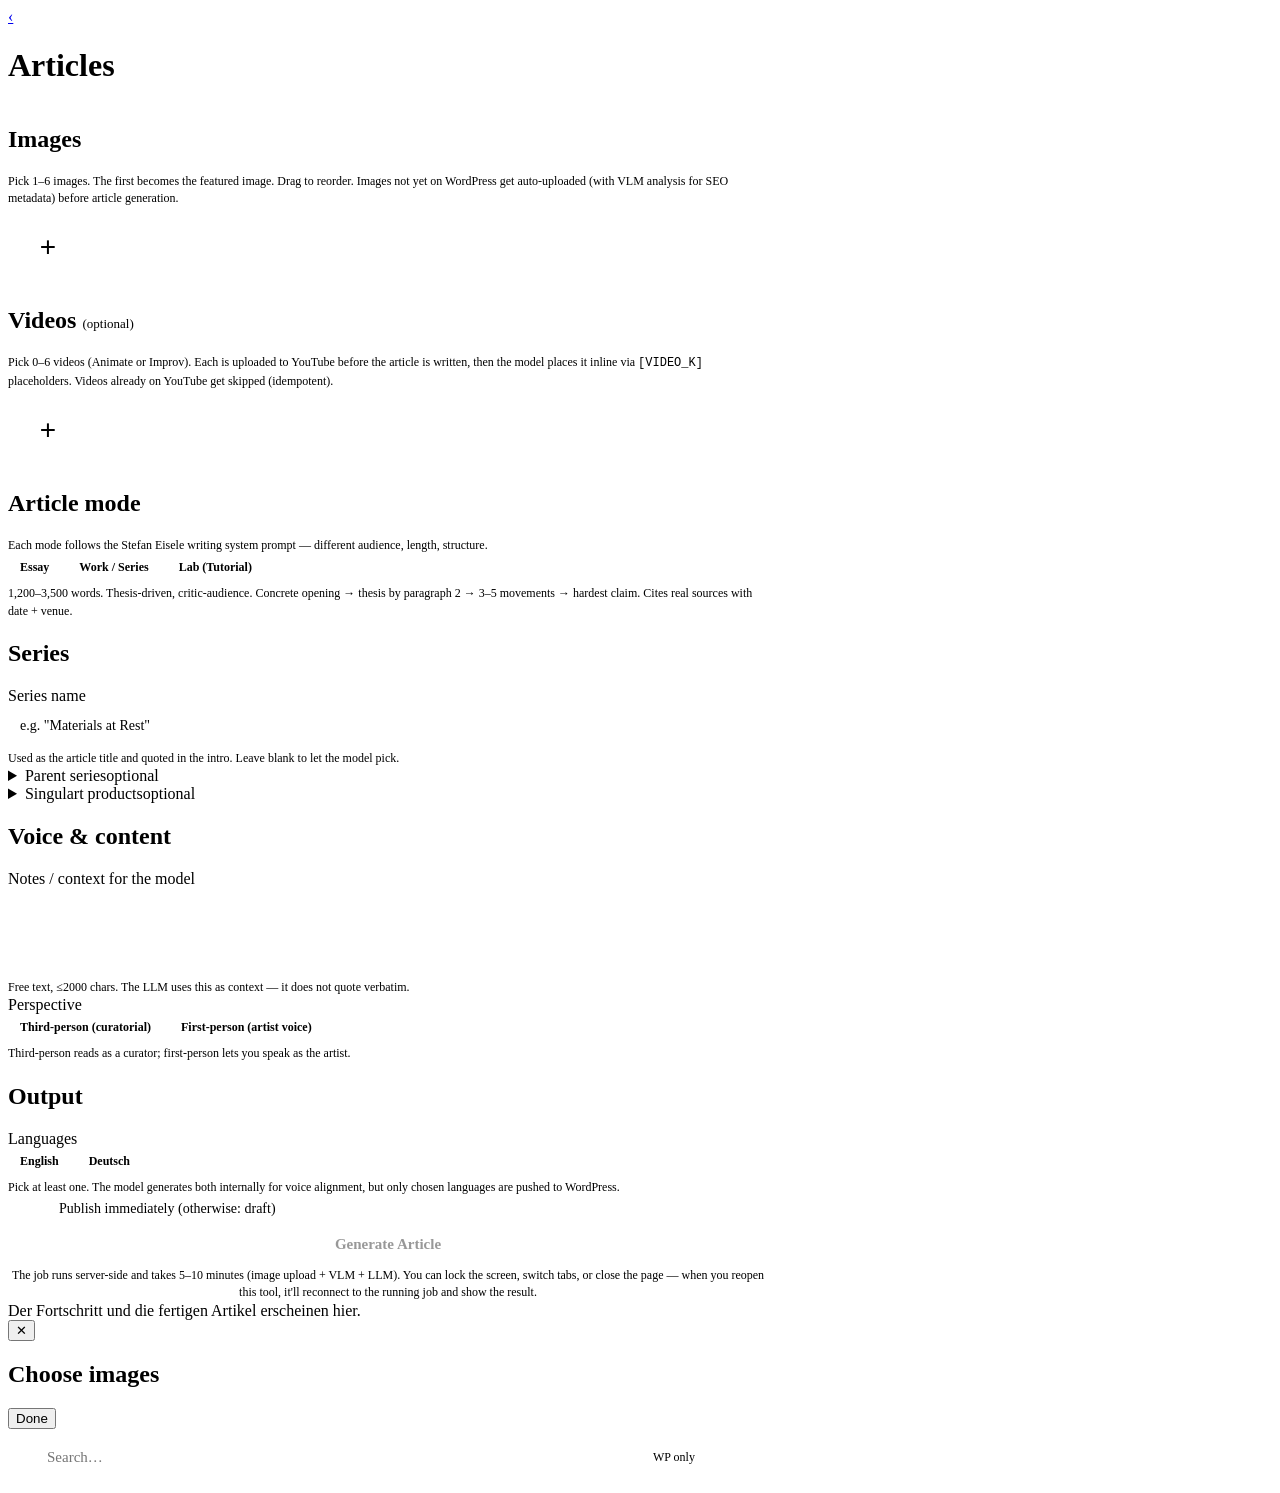
==== commit af3ebef6: "Remove Ernie Turbo image model; add iterate tool, drop titler/VACE, desktop layouts - Ernie Image Tu" ====
--- a/frontends/tools/articles/index.html
+++ b/frontends/tools/articles/index.html
@@ -66,6 +66,9 @@
     /* Result cards */
     #result-section { display: none; }
     #result-section.show { display: block; }
+    /* Spelled out because the two sit in their own pane (.split-main), so
+       `.card + .card` no longer reaches them from the generate card. */
+    #status-card, #result-section > .card { margin-top: 14px; }
     .lang-badge { display: inline-block; font-size: 10px; font-weight: 700; text-transform: uppercase; letter-spacing: 0.5px; padding: 2px 8px; border-radius: 5px; background: var(--accent-soft); color: var(--accent); }
     .post-card { background: var(--surface); border: 1.5px solid var(--border); border-radius: var(--radius); padding: 14px; margin-bottom: 12px; display: flex; flex-direction: column; gap: 10px; }
     .post-header { display: flex; align-items: center; gap: 10px; }
@@ -96,7 +99,7 @@
     .sel-wrap .sel-kind { position: absolute; bottom: 4px; right: 4px; background: rgba(0,0,0,0.7); color: #fff; font-size: 8px; font-weight: 700; border-radius: 3px; padding: 1px 4px; text-transform: uppercase; letter-spacing: 0.4px; }
 
     /* Video picker — square thumbs, 3 per row to match the gallery feel */
-    #video-picker-modal #picker-grid { grid-template-columns: repeat(3, 1fr); }
+    #video-picker-grid { flex: 1; min-height: 0; overflow-y: auto; display: grid; grid-template-columns: repeat(3, 1fr); gap: 8px; padding: 8px; }
     .video-cell { position: relative; cursor: pointer; overflow: hidden; border-radius: 6px; background: var(--surface2); display: flex; flex-direction: column; }
     .video-cell .video-thumb-wrap { position: relative; width: 100%; padding-bottom: 100%; background: #000; }
     .video-cell img { position: absolute; inset: 0; width: 100%; height: 100%; object-fit: cover; }
@@ -124,18 +127,39 @@
     #toast { position: fixed; bottom: calc(env(safe-area-inset-bottom) + 90px); left: 50%; transform: translateX(-50%) translateY(12px); background: var(--surface2); border: 1px solid var(--border); color: var(--text); font-size: 14px; font-weight: 500; padding: 10px 18px; border-radius: 20px; opacity: 0; transition: opacity 0.25s, transform 0.25s; pointer-events: none; white-space: nowrap; z-index: 999; }
     #toast.show { opacity: 1; transform: translateX(-50%) translateY(0); }
     #toast.error { background: rgba(255,69,58,0.2); color: var(--red); }
+
+    /* ── Desktop (≥860px) ──
+       shared.css .app.wide / .split: the brief on the left, the job's
+       progress and the finished posts on the right, each pane scrolling on
+       its own. At the end of the stylesheet so it wins the cascade. */
+    @media (min-width: 860px) {
+      main { min-height: 0; display: flex; flex-direction: column; padding-bottom: 0; }
+      .section.split { padding: 0; }
+      .split-main.bare { display: flex; flex-direction: column; gap: 14px; }
+      .split-main > * { width: 100%; max-width: 900px; }
+      .split-main:has(#status-card.show, #result-section.show) .split-empty { display: none; }
+      #status-card, #result-section > .card { margin-top: 0; }
+
+      .picker-controls { padding-left: 24px; padding-right: 24px; }
+      #picker-search { max-width: 560px; }
+      #video-picker-grid {
+        grid-template-columns: repeat(auto-fill, minmax(150px, 1fr));
+        gap: 6px; padding: 6px 24px 24px; align-content: start;
+      }
+    }
   </style>
 </head>
 <body>
-<div class="app">
+<div class="app wide">
   <header>
     <a class="back-btn" href="/">‹</a>
     <h1>Articles</h1>
   </header>
 
   <main>
+    <div class="section split">
     <!-- Form -->
-    <div class="section">
+    <div class="split-side bare">
       <!-- Images -->
       <div class="card">
         <h2>Images</h2>
@@ -245,6 +269,12 @@
         <div class="hint" style="text-align:center">The job runs server-side and takes 5–10 minutes (image upload + VLM + LLM). You can lock the screen, switch tabs, or close the page — when you reopen this tool, it'll reconnect to the running job and show the result.</div>
       </div>
 
+    </div>
+
+    <!-- What the job produces: its progress, then the posts it wrote. -->
+    <div class="split-main bare">
+      <div class="split-empty">Der Fortschritt und die fertigen Artikel erscheinen hier.</div>
+
       <!-- Status -->
       <div class="card" id="status-card">
         <h2>Generating…</h2>
@@ -255,11 +285,12 @@
 
       <!-- Result -->
       <div id="result-section">
-        <div class="card" style="margin-top:14px">
+        <div class="card">
           <h2 id="result-heading">Result</h2>
           <div id="result-list"></div>
         </div>
       </div>
+    </div>
     </div>
   </main>
 </div>
@@ -297,7 +328,7 @@
       <button type="button" class="chip" data-filter="improv"  onclick="setVideoFilter('improv', this)">Improv</button>
     </div>
   </div>
-  <div id="video-picker-grid" style="flex:1;min-height:0;overflow-y:auto;display:grid;grid-template-columns:repeat(3,1fr);gap:8px;padding:8px"></div>
+  <div id="video-picker-grid"></div>
 </div>
 
 <div id="toast"></div>
@@ -1026,6 +1057,50 @@
   list.innerHTML = `<div class="error-card">${_esc(msg)}</div>`;
 }
 
+// ── Series deep link ──────────────────────────────────────────────────────────
+// `?series=<id>` from the gallery's series sheet: the package arrives with its
+// order and its name already decided, which is the whole point of having made
+// it a series. Work mode, because a set of pictures posted together is a work
+// piece — it is the only mode whose parent-series and Singulart sections apply.
+//
+// The query param is wiped first, so a reload does not re-import over whatever
+// has been typed since.
+async function applySeriesDeepLink() {
+  const id = new URLSearchParams(location.search).get('series');
+  if (!id) return;
+  history.replaceState(null, '', location.pathname);
+
+  let series;
+  try {
+    const r = await api(`/api/series/${encodeURIComponent(id)}`);
+    series = await r.json();
+  } catch (e) {
+    ArtRium.toast('Serie konnte nicht geladen werden: ' + e.message, true);
+    return;
+  }
+
+  // The members arrive in the same shape the picker produces — both come out
+  // of the images serializer — so they go straight in. Position 0 stays
+  // first: the featured image is images[0] server-side.
+  const all = series.images || [];
+  state.selectedImages = all.slice(0, MAX_IMAGES);
+
+  const workChip = document.querySelector('#mode-chips .chip[data-mode="work"]');
+  if (workChip) setMode('work', workChip);
+
+  if (series.title) $('series-name-input').value = series.title;
+  // Only when empty: notes typed here are the user's own framing and must not
+  // be overwritten by a series description.
+  if (series.notes && !$('notes-input').value.trim()) $('notes-input').value = series.notes;
+
+  renderStrip();
+
+  const trimmed = all.length - state.selectedImages.length;
+  ArtRium.toast(trimmed > 0
+    ? `Serie „${series.title || 'Ohne Titel'}" — erste ${MAX_IMAGES} von ${all.length} Bildern (Artikel-Limit)`
+    : `Serie „${series.title || 'Ohne Titel'}" geladen — ${all.length} Bilder`);
+}
+
 // ── Init ──────────────────────────────────────────────────────────────────────
 window.addEventListener('load', () => {
   if (!state.apiKey) {
@@ -1037,6 +1112,7 @@
   renderSingulartRows();
   _refreshYoutubeStatus();
   _resumeIfActiveJob();
+  applySeriesDeepLink();
 });
 
 // Refresh the poll cadence when the tab returns from background. Mobile
